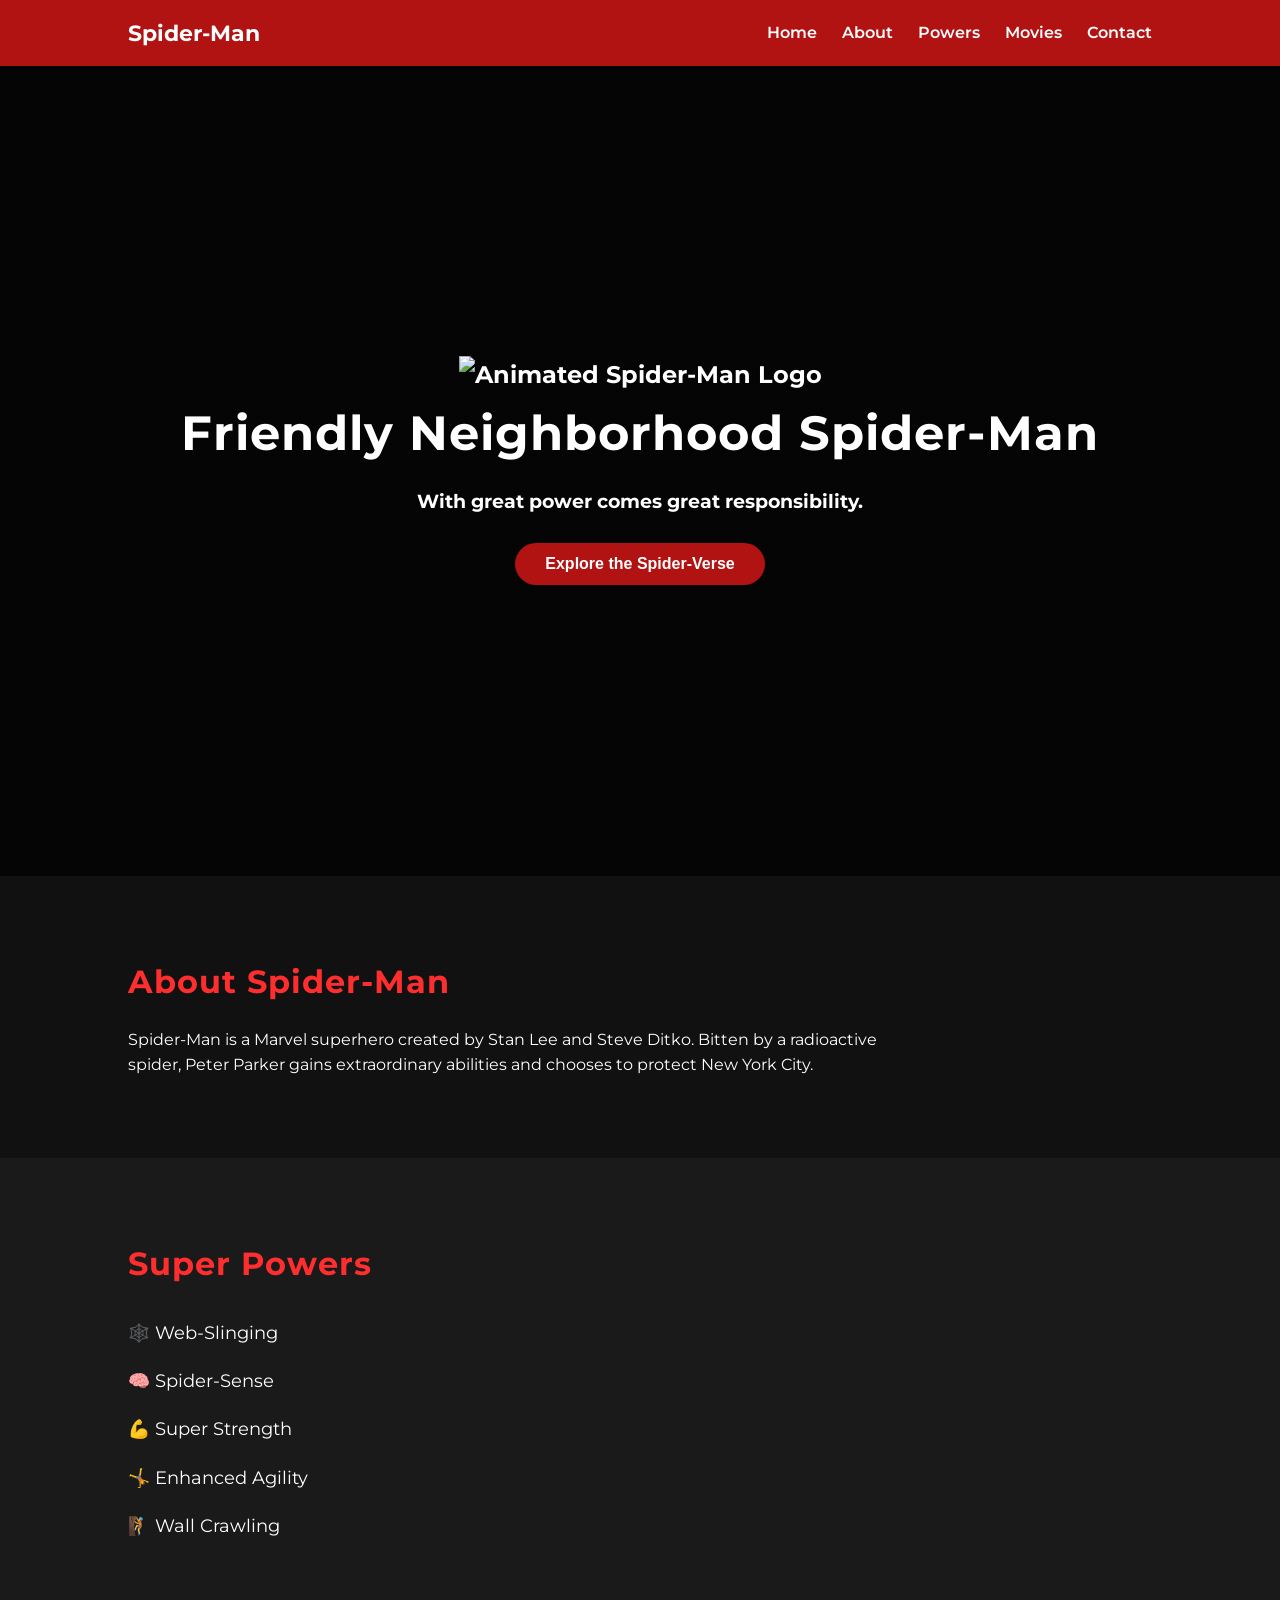
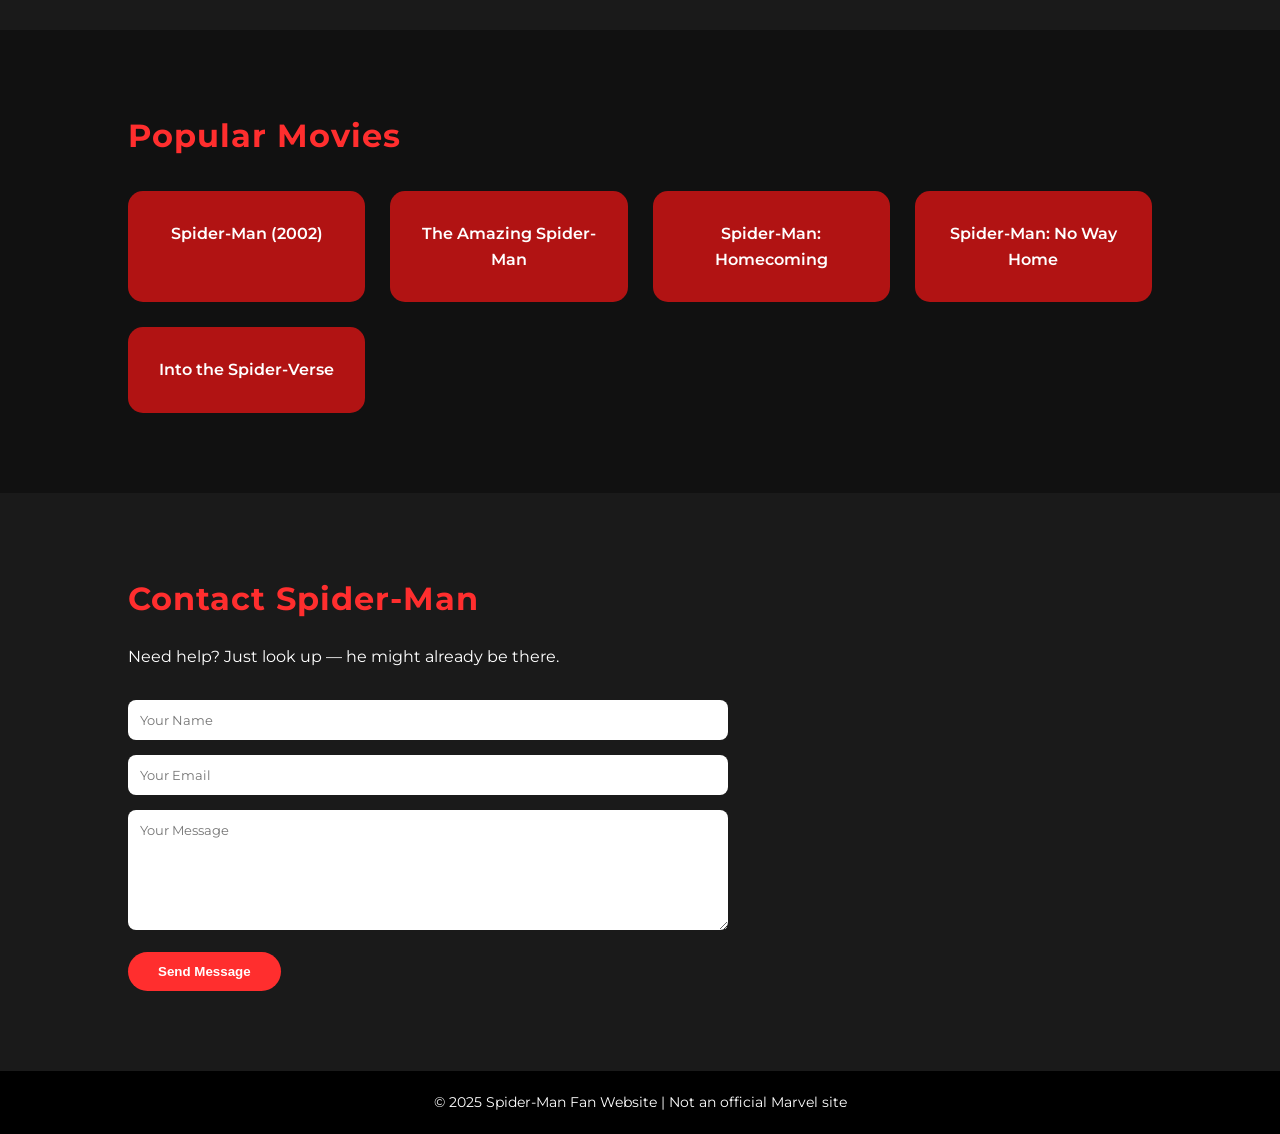
==== index.html @ f1f7c1d3 "Update and rename nice.html to index.html" ====
<!DOCTYPE html>
<html lang="en">
<head>
    <meta charset="UTF-8" />
    <meta name="viewport" content="width=device-width, initial-scale=1.0" />
    <title>Spider-Man | Friendly Neighborhood Hero</title>

    <!-- External CSS (we will create this later) -->
    <link rel="stylesheet" href="styles.css" />

    <!-- Google Font (optional, can be styled later in CSS) -->
    <link href="https://fonts.googleapis.com/css2?family=Montserrat:wght@400;600;700&display=swap" rel="stylesheet">
</head>
<body>

    <!-- Header / Navigation -->
    <header class="navbar">
    <span style="
        color:white;
        font-weight:700;
        font-size:1.4rem;
        line-height:1;
        display:flex;
        align-items:center;
    ">
        Spider-Man
    </span>
        </div>
        <nav>
            <ul class="nav-links">
                <li><a href="#home">Home</a></li>
                <li><a href="#about">About</a></li>
                <li><a href="#powers">Powers</a></li>
                <li><a href="#movies">Movies</a></li>
                <li><a href="#contact">Contact</a></li>
            </ul>
        </nav>
    </header>

    <!-- Hero Section -->
    <section id="home" class="hero">
         <div class="logo">
           <img 
        src="https://i.gifer.com/5LST.gif" 
        alt="Animated Spider-Man Logo" 
        style="height:152px;"
    >
        <h1>Friendly Neighborhood Spider-Man</h1>
        <p>With great power comes great responsibility.</p>
        <button class="cta-btn">Explore the Spider-Verse</button>
    </section>

    <!-- About Section -->
    <section id="about" class="section">
        <h2>About Spider-Man</h2>
        <p>
            Spider-Man is a Marvel superhero created by Stan Lee and Steve Ditko.
            Bitten by a radioactive spider, Peter Parker gains extraordinary abilities
            and chooses to protect New York City.
        </p>
    </section>

    <!-- Powers Section -->
    <section id="powers" class="section alt-section">
        <h2>Super Powers</h2>
        <ul class="powers-list">
            <li>🕸️ Web-Slinging</li>
            <li>🧠 Spider-Sense</li>
            <li>💪 Super Strength</li>
            <li>🤸 Enhanced Agility</li>
            <li>🧗 Wall Crawling</li>
        </ul>
    </section>

    <!-- Movies Section -->
    <section id="movies" class="section">
        <h2>Popular Movies</h2>
        <div class="movie-cards">
            <div class="card">Spider-Man (2002)</div>
            <div class="card">The Amazing Spider-Man</div>
            <div class="card">Spider-Man: Homecoming</div>
            <div class="card">Spider-Man: No Way Home</div>
            <div class="card">Into the Spider-Verse</div>
        </div>
    </section>

    <!-- Contact Section -->
    <section id="contact" class="section alt-section">
        <h2>Contact Spider-Man</h2>
        <p>Need help? Just look up — he might already be there.</p>
        <form class="contact-form">
            <input type="text" placeholder="Your Name" required />
            <input type="email" placeholder="Your Email" required />
            <textarea placeholder="Your Message"></textarea>
            <button type="submit">Send Message</button>
        </form>
    </section>

    <!-- Footer -->
    <footer class="footer">
        <p>© 2025 Spider-Man Fan Website | Not an official Marvel site</p>
    </footer>

</body>
</html>
---- styles.css ----
/* =============================
   Global Styles
============================= */
* {
    margin: 0;
    padding: 0;
    box-sizing: border-box;
}

body {
    font-family: 'Montserrat', sans-serif;
    background-color: #0b0b0b;
    color: #ffffff;
    line-height: 1.6;
}

section {
    padding: 80px 10%;
}

h1, h2 {
    letter-spacing: 1px;
}

/* =============================
   Navbar
============================= */
.navbar {
    display: flex;
    justify-content: space-between;
    align-items: center;
    padding: 20px 10%;
    background: #b11313;
    position: sticky;
    top: 0;
    z-index: 1000;
}

.logo {
    font-size: 1.5rem;
    font-weight: 700;
}

.nav-links {
    list-style: none;
    display: flex;
    gap: 25px;
}

.nav-links a {
    text-decoration: none;
    color: #ffffff;
    font-weight: 600;
    transition: color 0.3s ease;
}

.nav-links a:hover {
    color: #000000;
}

/* =============================
   Hero Section
============================= */
.hero {
    height: 90vh;
    background: linear-gradient(rgba(0,0,0,0.6), rgba(0,0,0,0.6)),
                url('https://images.unsplash.com/photo-1611605698335-93c4a34a63a2');
    background-size: cover;
    background-position: center;
    display: flex;
    flex-direction: column;
    justify-content: center;
    align-items: center;
    text-align: center;
}

.hero h1 {
    font-size: 3rem;
    margin-bottom: 15px;
}

.hero p {
    font-size: 1.2rem;
    margin-bottom: 25px;
}

.cta-btn {
    padding: 12px 30px;
    background: #b11313;
    border: none;
    color: #ffffff;
    font-size: 1rem;
    font-weight: 600;
    border-radius: 30px;
    cursor: pointer;
    transition: transform 0.3s ease, background 0.3s ease;
}

.cta-btn:hover {
    background: #ff2e2e;
    transform: scale(1.05);
}

/* =============================
   Section Styling
============================= */
.section {
    background: #111111;
}

.alt-section {
    background: #1a1a1a;
}

.section h2 {
    font-size: 2rem;
    margin-bottom: 20px;
    color: #ff2e2e;
}

.section p {
    max-width: 800px;
}

/* =============================
   Powers List
============================= */
.powers-list {
    list-style: none;
    margin-top: 20px;
}

.powers-list li {
    padding: 10px 0;
    font-size: 1.1rem;
}

/* =============================
   Movie Cards
============================= */
.movie-cards {
    display: grid;
    grid-template-columns: repeat(auto-fit, minmax(200px, 1fr));
    gap: 25px;
    margin-top: 30px;
}

.card {
    background: #b11313;
    padding: 30px 20px;
    text-align: center;
    border-radius: 15px;
    font-weight: 600;
    transition: transform 0.3s ease, box-shadow 0.3s ease;
}

.card:hover {
    transform: translateY(-10px);
    box-shadow: 0 15px 30px rgba(0,0,0,0.5);
}

/* =============================
   Contact Form
============================= */
.contact-form {
    max-width: 600px;
    margin-top: 30px;
}

.contact-form input,
.contact-form textarea {
    width: 100%;
    padding: 12px;
    margin-bottom: 15px;
    border-radius: 8px;
    border: none;
    outline: none;
    font-family: inherit;
}

.contact-form textarea {
    min-height: 120px;
}

.contact-form button {
    padding: 12px 30px;
    background: #ff2e2e;
    border: none;
    border-radius: 30px;
    color: #ffffff;
    font-weight: 600;
    cursor: pointer;
}

.contact-form button:hover {
    background: #b11313;
}

/* =============================
   Footer
============================= */
.footer {
    background: #000000;
    text-align: center;
    padding: 20px;
    font-size: 0.9rem;
}

/* =============================
   Responsive Design
============================= */
@media (max-width: 768px) {
    .navbar {
        flex-direction: column;
        gap: 15px;
    }

    .hero h1 {
        font-size: 2.2rem;
    }

    section {
        padding: 60px 5%;
    }
}
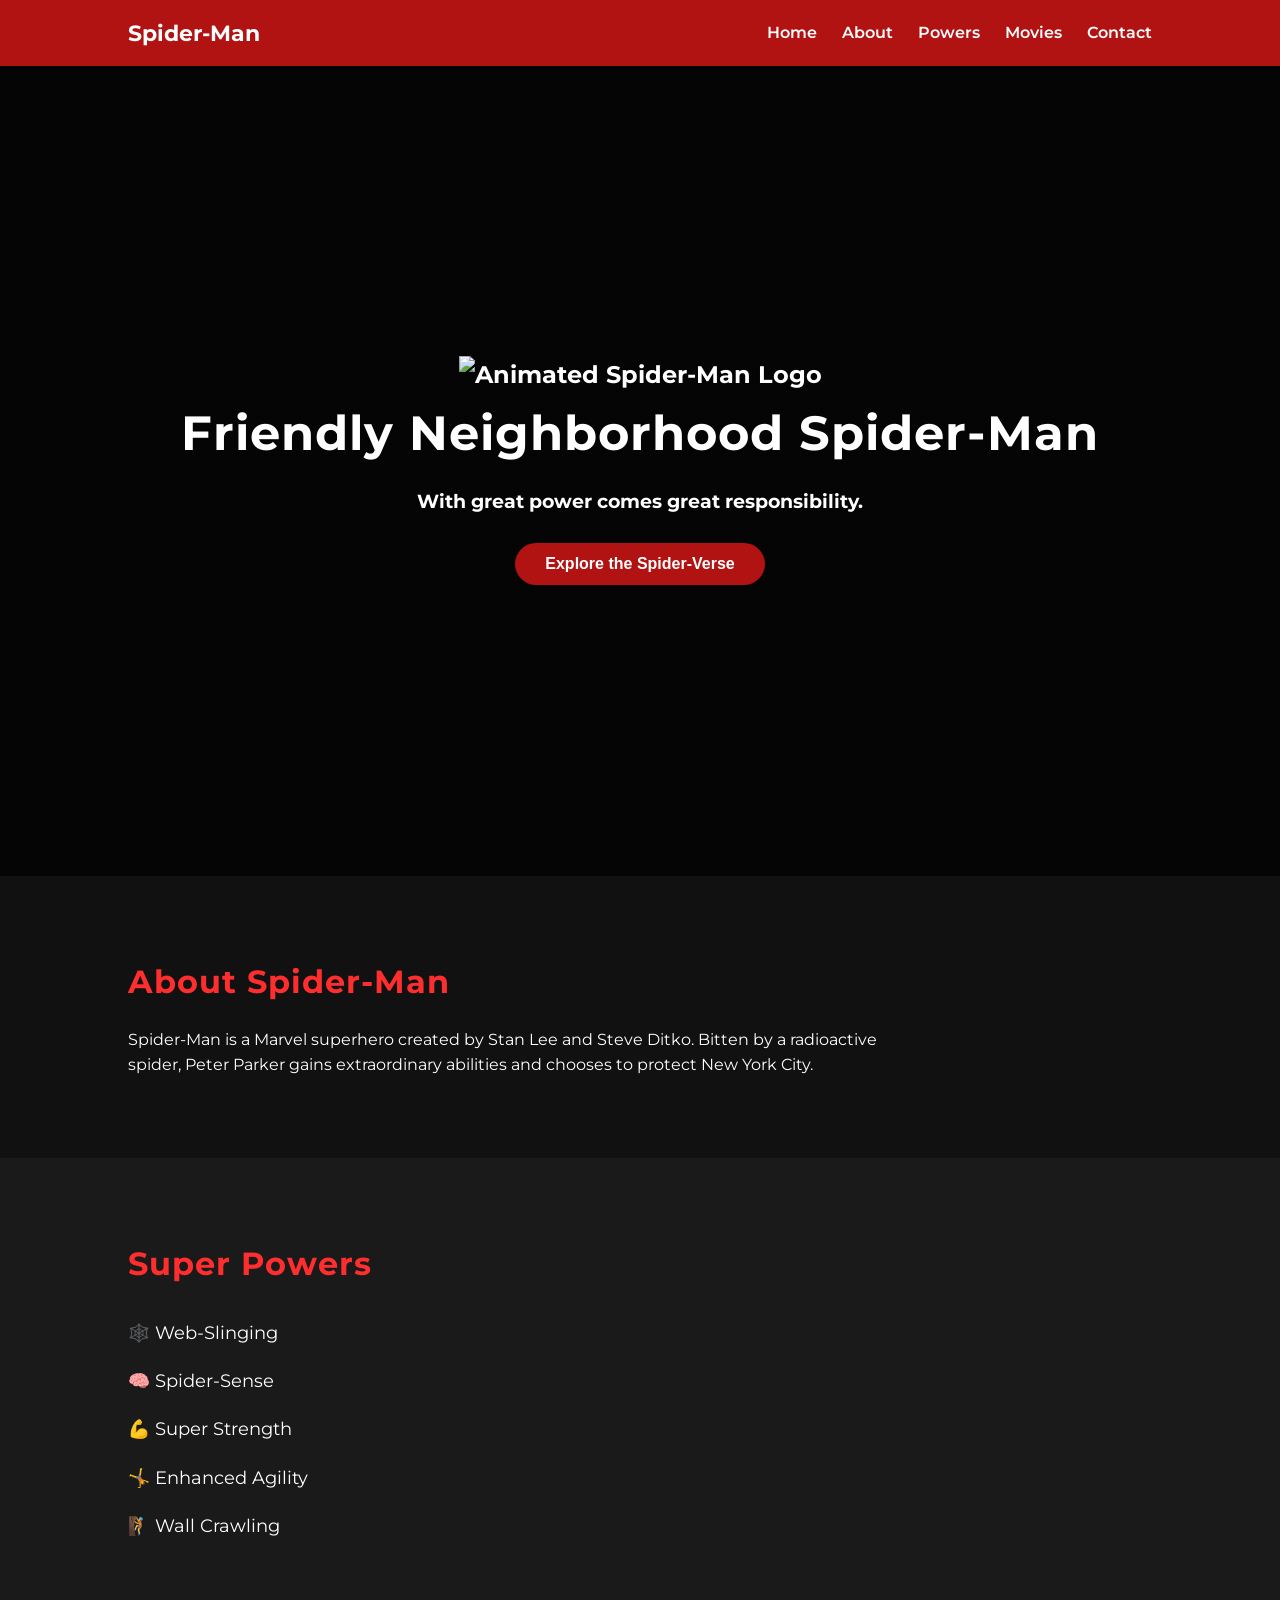
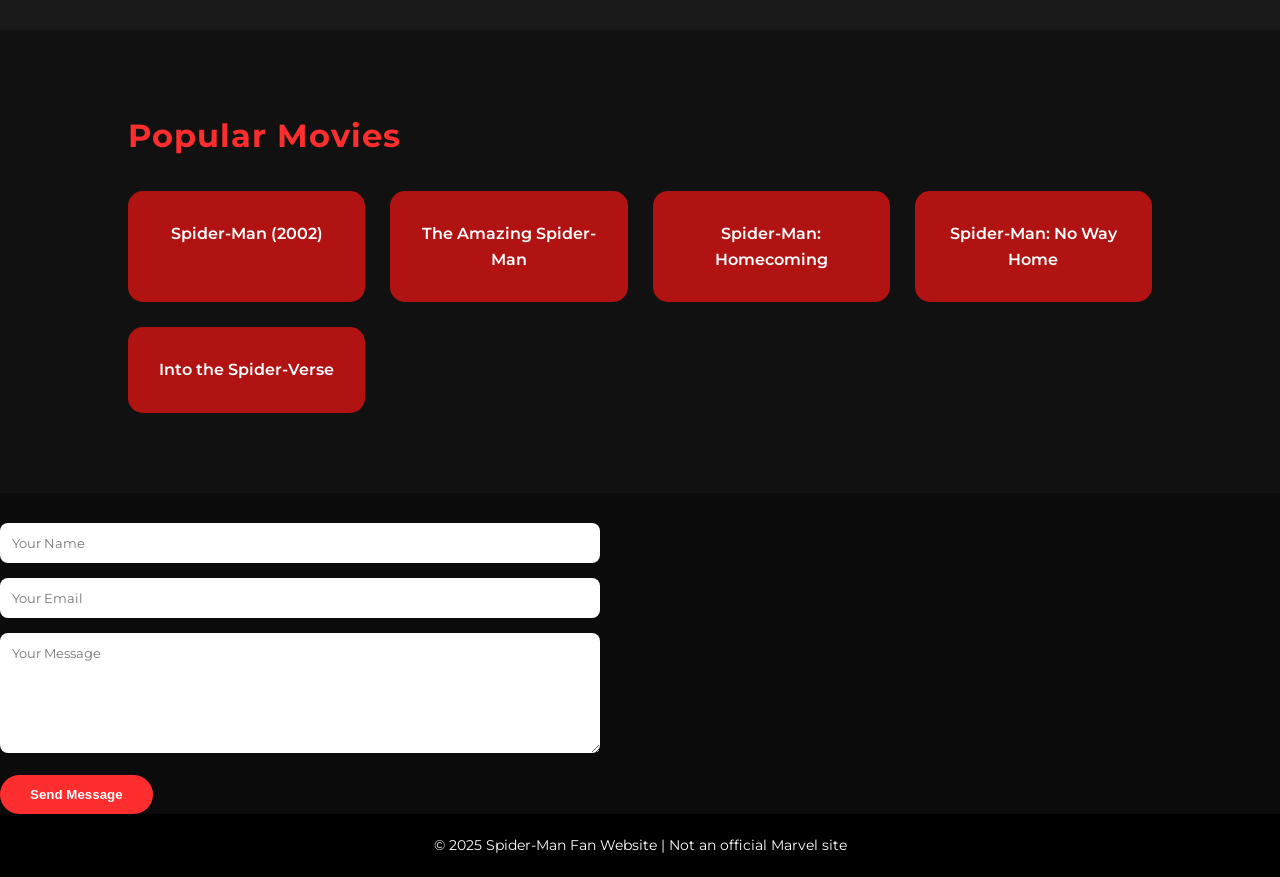
==== commit 22092efe: "Update index.html" ====
--- a/index.html
+++ b/index.html
@@ -85,21 +85,27 @@
     </section>
 
     <!-- Contact Section -->
-    <section id="contact" class="section alt-section">
-        <h2>Contact Spider-Man</h2>
-        <p>Need help? Just look up — he might already be there.</p>
-        <form class="contact-form">
-            <input type="text" placeholder="Your Name" required />
-            <input type="email" placeholder="Your Email" required />
-            <textarea placeholder="Your Message"></textarea>
-            <button type="submit">Send Message</button>
-        </form>
-    </section>
+  <form class="contact-form" id="contactForm" novalidate>
+    <input type="text" id="name" placeholder="Your Name" />
+    <small class="error" id="nameError"></small>
+
+    <input type="email" id="email" placeholder="Your Email" />
+    <small class="error" id="emailError"></small>
+
+    <textarea id="message" placeholder="Your Message"></textarea>
+    <small class="error" id="messageError"></small>
+
+    <button type="submit">Send Message</button>
+    <p class="success" id="successMsg"></p>
+</form>
+
 
     <!-- Footer -->
     <footer class="footer">
         <p>© 2025 Spider-Man Fan Website | Not an official Marvel site</p>
     </footer>
+<script src="script.js"></script>
 
 </body>
 </html>
+
